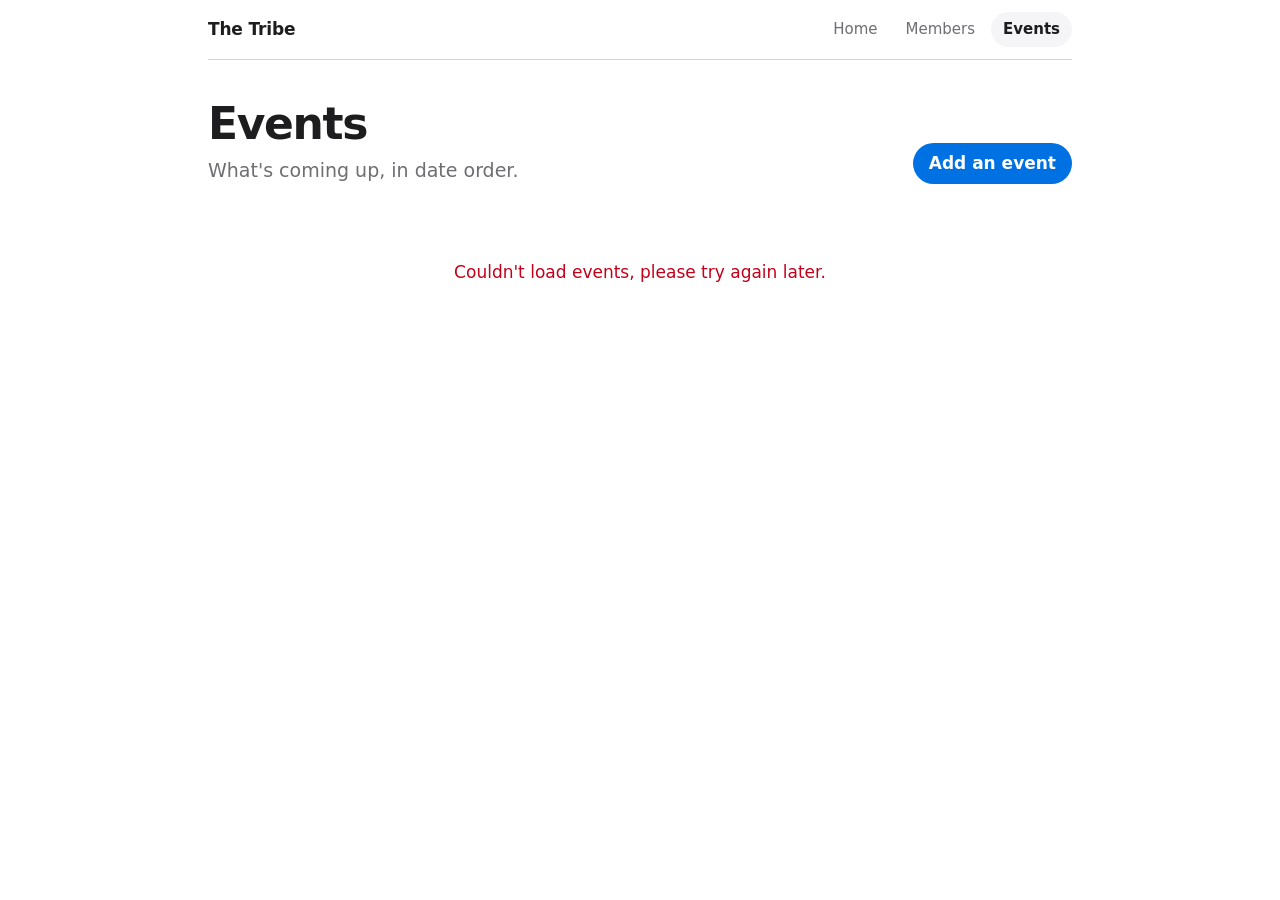
==== events/index.html @ 6dedc01c "The Tribe site: members and events from a Google Sheet, events added via Google Form Co-Authored-By:" ====
<!doctype html>
<html lang="en">
<head>
  <meta charset="utf-8">
  <meta name="viewport" content="width=device-width, initial-scale=1">
  <title>Events · The Tribe</title>
  <link rel="stylesheet" href="../style.css">
</head>
<body>
  <header>
    <nav>
      <span class="brand">The Tribe</span>
      <a href="../">Home</a>
      <a href="../members/">Members</a>
      <a href="./" aria-current="page">Events</a>
    </nav>
  </header>
  <main>
    <div class="head">
      <div>
        <h1>Events</h1>
        <p class="lede">What's coming up, in date order.</p>
      </div>
      <button class="btn" type="button" id="add-event">Add an event</button>
    </div>
    <ul class="events" id="events"></ul>
    <p class="state" id="status">Loading…</p>
  </main>

  <dialog class="modal" id="event-form" aria-labelledby="event-form-title">
    <form method="dialog"><button class="close" aria-label="Close">&times;</button></form>
    <div class="body">
      <h2 id="event-form-title">Add an event</h2>
      <p class="meta">You'll need the members' passcode. Ask Vivyen if you don't have it.</p>
      <iframe class="form-frame" title="Add an event form"></iframe>
      <p class="fine"><a target="_blank" rel="noopener">Open the form in a new tab</a></p>
    </div>
  </dialog>

  <script src="../config.js"></script>
  <script src="../app.js"></script>
</body>
</html>
---- style.css ----
/* The Tribe: one shared stylesheet. Restyle by editing the tokens below. */
:root {
  --bg: #fff; --fg: #1d1d1f; --muted: #6e6e73;
  --card: #f5f5f7; --hover: #ebebed; --well: #ebebed; --line: #d2d2d7; --dialog: #fff;
  --accent: #0066cc; --btn: #0071e3; --err: #c4001a;
  --radius: 1rem; --gap: 1rem; --width: 54rem;
  color-scheme: light dark;
}
@media (prefers-color-scheme: dark) {
  :root {
    --bg: #000; --fg: #f5f5f7; --muted: #a1a1a6;
    --card: #1c1c1e; --hover: #2c2c2e; --well: #1c1c1e; --line: #38383a; --dialog: #2c2c2e;
    --accent: #4da3ff; --err: #ff6b6b;
  }
}

*, ::before, ::after { box-sizing: border-box; }
body { margin: 0; background: var(--bg); color: var(--fg);
  font: 1.0625rem/1.5 -apple-system, BlinkMacSystemFont, system-ui, "Segoe UI", sans-serif;
  -webkit-text-size-adjust: 100%; }
header, main { width: min(100% - 2rem, var(--width)); margin-inline: auto; }
main { padding-bottom: 4rem; }
a { color: var(--accent); }
ul { list-style: none; margin: 0; padding: 0; }
h1, h2, p { margin: 0; }
:focus-visible { outline: 2px solid var(--btn); outline-offset: 2px; }

/* Navigation: the current page is marked with aria-current="page" */
nav { display: flex; align-items: center; gap: .25rem; padding: .75rem 0; border-bottom: 1px solid var(--line); }
.brand { margin-right: auto; font-weight: 700; letter-spacing: -.01em; }
nav a { padding: .375rem .75rem; border-radius: 999px; color: var(--muted); font-size: .9375rem; font-weight: 500; text-decoration: none; }
nav a:hover { color: var(--fg); }
nav a[aria-current] { background: var(--card); color: var(--fg); font-weight: 600; }

/* Page heading */
.head { display: flex; flex-wrap: wrap; align-items: flex-end; justify-content: space-between; gap: var(--gap); margin: 2.5rem 0 1.75rem; }
h1 { font-size: clamp(2rem, 7vw, 2.75rem); line-height: 1.1; letter-spacing: -.03em; font-weight: 700; }
h2 { font-size: 1.25rem; line-height: 1.25; letter-spacing: -.01em; font-weight: 600; }
.lede { margin-top: .5rem; color: var(--muted); font-size: 1.1875rem; max-width: 34rem; }
.hero { margin-top: clamp(3rem, 12vw, 6rem); }
.hero h1 { font-size: clamp(2.5rem, 9vw, 4rem); line-height: 1.05; letter-spacing: -.035em; max-width: 14ch; }
.hero .lede { margin-top: 1rem; }
.hero .actions { margin-top: 2rem; }

/* Buttons and link buttons */
.btn, .links a { display: inline-block; padding: .625rem 1rem; border: 0; border-radius: 999px; background: var(--btn); color: #fff;
  font: inherit; font-weight: 600; line-height: 1.25; text-decoration: none; cursor: pointer; }
.btn:hover { background: #0077ed; }
.btn:active, .card:active { opacity: .75; }
.btn.secondary, .links a { background: var(--card); color: var(--accent); }
.btn.secondary:hover, .links a:hover { background: var(--hover); }
.actions { display: flex; flex-wrap: wrap; gap: .75rem; }

/* Member cards: <ul class="grid"><li><button class="card"> */
.grid { display: grid; grid-template-columns: repeat(auto-fill, minmax(16rem, 1fr)); gap: var(--gap); }
.card { display: grid; grid-template-columns: auto 1fr; align-items: center; align-content: start; gap: .125rem .875rem; width: 100%; height: 100%;
  padding: 1.125rem; border: 0; border-radius: var(--radius); background: var(--card); color: inherit; font: inherit; text-align: left; cursor: pointer; }
.card:hover { background: var(--hover); }
.card .avatar { grid-row: span 2; }
.card .desc { grid-column: 1 / -1; margin-top: .75rem; }
.name { font-size: 1.0625rem; font-weight: 600; line-height: 1.25; letter-spacing: -.01em; }
.meta { color: var(--muted); font-size: .9375rem; line-height: 1.3; }
.desc { font-size: .9375rem; line-height: 1.45; }
.avatar { --s: 2.75rem; display: grid; place-items: center; flex: none; width: var(--s); height: var(--s); border-radius: 50%;
  background: var(--hover); color: var(--muted); font-size: calc(var(--s) * .36); font-weight: 600; letter-spacing: .02em; overflow: hidden; }
.avatar img { width: 100%; height: 100%; object-fit: cover; }

/* Events: <ul class="events"><li class="event"> */
.events { display: grid; gap: var(--gap); }
.event { padding: 1.25rem; border-radius: var(--radius); background: var(--card); }
.event .date { display: block; margin-bottom: .25rem; color: var(--accent); font-size: .8125rem; font-weight: 600; letter-spacing: .04em; text-transform: uppercase; }
.event .desc { margin-top: .5rem; font-size: 1rem; white-space: pre-line; overflow-wrap: anywhere; }
.event .by { margin-top: .75rem; color: var(--muted); font-size: .875rem; }

/* Loading / error / empty: <p class="state"> (add .error for failures) */
.state { padding: 3rem 1rem; text-align: center; color: var(--muted); }
.state.error { color: var(--err); }

/* Dialogs: <dialog class="modal"> with a form[method=dialog] close button */
.modal { width: min(34rem, calc(100% - 2rem)); padding: 0; overflow: hidden; border: 0; border-radius: 1.25rem;
  background: var(--dialog); color: var(--fg); box-shadow: 0 1.5rem 4rem rgb(0 0 0 / .3); }
.modal::backdrop { background: rgb(0 0 0 / .45); }
.modal .body { max-height: calc(100dvh - 2rem); padding: 1.75rem 1.25rem 1.25rem; overflow: auto; }
.modal .avatar { --s: 4rem; margin-bottom: 1rem; background: var(--well); }
.modal h2 { padding-right: 2rem; font-size: 1.5rem; line-height: 1.15; letter-spacing: -.02em; font-weight: 700; }
.modal .meta { margin-top: .25rem; font-size: 1rem; }
.modal .bio { margin-top: 1.25rem; white-space: pre-line; }
.modal .links { display: flex; flex-wrap: wrap; gap: .5rem; margin-top: 1.5rem; }
.modal .links a { font-size: .9375rem; }
.modal .fine { margin-top: 1rem; font-size: .9375rem; text-align: center; }
.close { position: absolute; top: .75rem; right: .75rem; z-index: 1; width: 2rem; height: 2rem; padding: 0 0 .125rem; border: 0; border-radius: 50%;
  background: var(--well); color: var(--muted); font: inherit; font-size: 1.5rem; line-height: 1; cursor: pointer; }
.close:hover { color: var(--fg); }
.form-frame { display: block; margin-top: 1rem; width: 100%; height: min(32rem, 70dvh); border: 1px solid var(--line); border-radius: .75rem; background: #fff; }
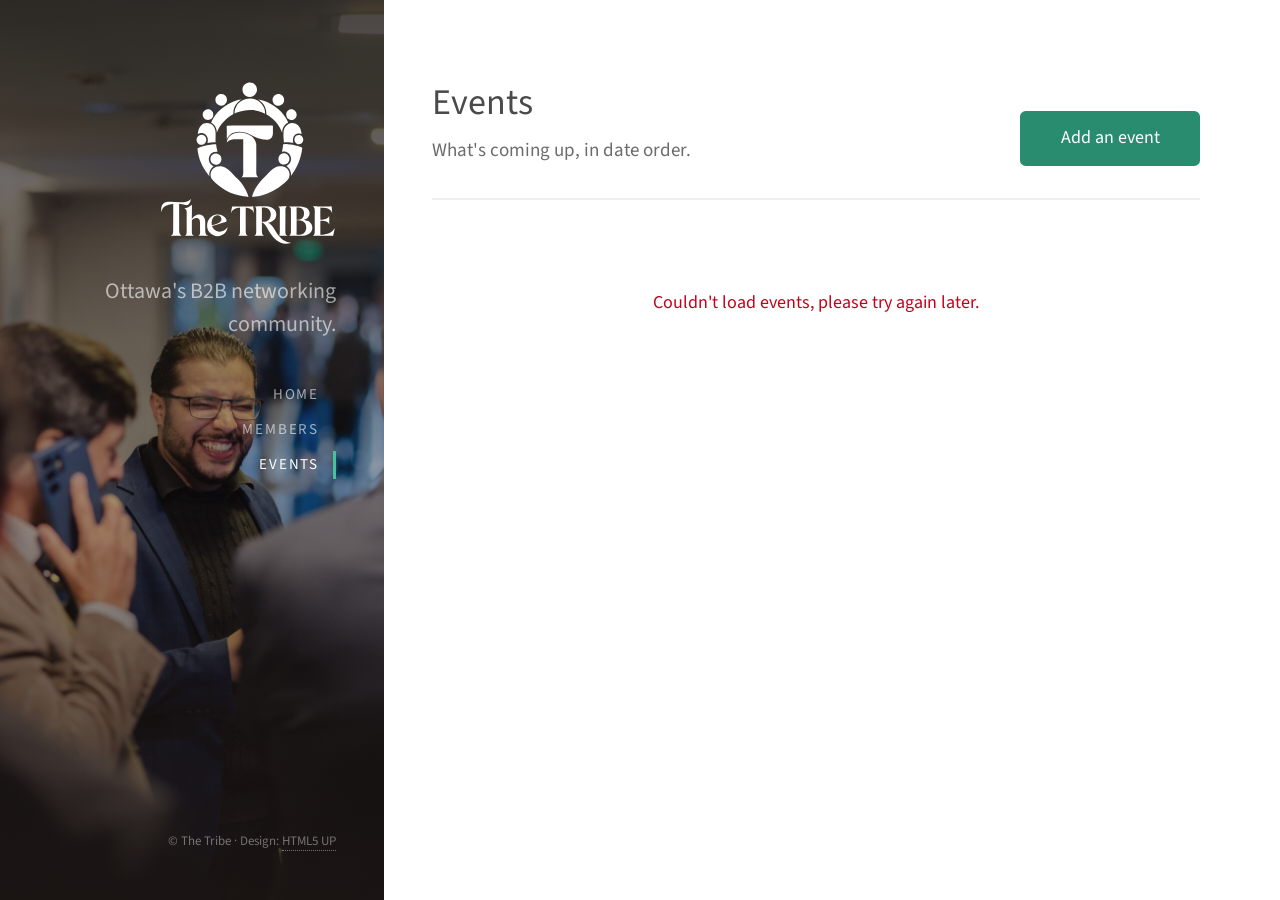
==== commit e3e4ab6f: "Redesign the site in the style of Strata (HTML5 UP) A fixed photo panel on the left holds the logo, " ====
--- a/events/index.html
+++ b/events/index.html
@@ -4,16 +4,24 @@
   <meta charset="utf-8">
   <meta name="viewport" content="width=device-width, initial-scale=1">
   <title>Events · The Tribe</title>
+  <link rel="icon" href="../images/icon.svg" type="image/svg+xml">
+  <link rel="preconnect" href="https://fonts.googleapis.com">
+  <link rel="preconnect" href="https://fonts.gstatic.com" crossorigin>
+  <link rel="stylesheet" href="https://fonts.googleapis.com/css2?family=Source+Sans+3:wght@400;600&display=swap">
   <link rel="stylesheet" href="../style.css">
 </head>
 <body>
-  <header>
-    <nav>
-      <span class="brand">The Tribe</span>
-      <a href="../">Home</a>
-      <a href="../members/">Members</a>
-      <a href="./" aria-current="page">Events</a>
-    </nav>
+  <header class="side">
+    <div>
+      <a class="logo" href="../"><img src="../images/logo.svg" alt="The Tribe"></a>
+      <p class="intro">Ottawa's B2B networking community.</p>
+      <nav>
+        <a href="../">Home</a>
+        <a href="../members/">Members</a>
+        <a href="./" aria-current="page">Events</a>
+      </nav>
+    </div>
+    <p class="credit">&copy; The Tribe &middot; Design: <a href="https://html5up.net">HTML5 UP</a></p>
   </header>
   <main>
     <div class="head">
--- a/style.css
+++ b/style.css
@@ -1,74 +1,96 @@
-/* The Tribe: one shared stylesheet. Restyle by editing the tokens below. */
+/* The Tribe: one shared stylesheet. Restyle by editing the tokens below.
+   Layout and look adapted from Strata by HTML5 UP (html5up.net, CC BY 3.0). */
 :root {
-  --bg: #fff; --fg: #1d1d1f; --muted: #6e6e73;
-  --card: #f5f5f7; --hover: #ebebed; --well: #ebebed; --line: #d2d2d7; --dialog: #fff;
-  --accent: #0066cc; --btn: #0071e3; --err: #c4001a;
-  --radius: 1rem; --gap: 1rem; --width: 54rem;
+  --bg: #fff; --fg: #4a4a4a; --text: #6b6b6b; --muted: #767676;
+  --card: #fff; --hover: #fafafa; --well: #f3f3f3; --line: #efefef; --dialog: #fff;
+  --accent: #49bf9d; --accent-text: #24806a; --btn: #2a8c6f; --btn-hover: #24785f; --err: #c4001a;
+  --panel: #1f1815; --panel-text: rgb(255 255 255 / .6); --side: 35%;
+  --radius: .35rem; --gap: 1.25rem;
   color-scheme: light dark;
 }
 @media (prefers-color-scheme: dark) {
   :root {
-    --bg: #000; --fg: #f5f5f7; --muted: #a1a1a6;
-    --card: #1c1c1e; --hover: #2c2c2e; --well: #1c1c1e; --line: #38383a; --dialog: #2c2c2e;
-    --accent: #4da3ff; --err: #ff6b6b;
+    --bg: #1b1b1d; --fg: #ededed; --text: #b5b5b5; --muted: #9a9a9a;
+    --card: #1b1b1d; --hover: #232326; --well: #2a2a2d; --line: #2e2e31; --dialog: #232326;
+    --accent-text: #5fd3b0; --err: #ff6b6b;
   }
 }
 
 *, ::before, ::after { box-sizing: border-box; }
-body { margin: 0; background: var(--bg); color: var(--fg);
-  font: 1.0625rem/1.5 -apple-system, BlinkMacSystemFont, system-ui, "Segoe UI", sans-serif;
+body { margin: 0; background: var(--bg); color: var(--text);
+  font: 1.125rem/1.65 "Source Sans 3", "Source Sans Pro", Helvetica, sans-serif;
   -webkit-text-size-adjust: 100%; }
-header, main { width: min(100% - 2rem, var(--width)); margin-inline: auto; }
-main { padding-bottom: 4rem; }
-a { color: var(--accent); }
+a { color: var(--accent-text); text-decoration: underline dotted 1px; text-underline-offset: .2em; }
+a:hover { text-decoration-color: transparent; }
 ul { list-style: none; margin: 0; padding: 0; }
 h1, h2, p { margin: 0; }
-:focus-visible { outline: 2px solid var(--btn); outline-offset: 2px; }
+strong { font-weight: 600; }
+:focus-visible { outline: 2px solid var(--accent); outline-offset: 2px; }
+
+/* Side panel: a fixed photo column on the left; a banner on top on small screens.
+   Swap the photo by replacing images/bg.jpg. */
+.side { position: fixed; inset: 0 auto 0 0; width: var(--side); display: flex; flex-direction: column; justify-content: space-between;
+  padding: 6rem 3.5rem 3rem; overflow-y: auto; text-align: right; color: var(--panel-text);
+  --shade: linear-gradient(rgb(31 24 21 / .8), rgb(31 24 21 / .35) 55%, rgb(31 24 21 / .75));
+  background: var(--shade), url("images/bg.jpg") center 45% / cover no-repeat, var(--panel); }
+.side a { color: inherit; text-decoration: none; }
+.logo { display: inline-block; }
+.logo img { display: block; width: 11rem; height: auto; }
+.intro { margin-top: 1.25rem; font-size: 1.375rem; line-height: 1.5; }
 
 /* Navigation: the current page is marked with aria-current="page" */
-nav { display: flex; align-items: center; gap: .25rem; padding: .75rem 0; border-bottom: 1px solid var(--line); }
-.brand { margin-right: auto; font-weight: 700; letter-spacing: -.01em; }
-nav a { padding: .375rem .75rem; border-radius: 999px; color: var(--muted); font-size: .9375rem; font-weight: 500; text-decoration: none; }
-nav a:hover { color: var(--fg); }
-nav a[aria-current] { background: var(--card); color: var(--fg); font-weight: 600; }
+nav { display: flex; flex-direction: column; align-items: flex-end; gap: .375rem; margin-top: 2.5rem; }
+nav a { padding: .125rem .875rem .125rem 0; border-right: 3px solid transparent;
+  font-size: .9375rem; letter-spacing: .12em; text-transform: uppercase; }
+.side nav a:hover, nav a[aria-current] { color: #fff; }
+nav a[aria-current] { border-right-color: var(--accent); }
+
+.credit { margin-top: 2rem; color: rgb(255 255 255 / .4); font-size: .8125rem; }
+.side .credit a { border-bottom: 1px dotted; }
+
+/* Content column */
+main { margin-left: var(--side); max-width: 54rem; padding: 6rem 4rem 4rem; }
 
 /* Page heading */
-.head { display: flex; flex-wrap: wrap; align-items: flex-end; justify-content: space-between; gap: var(--gap); margin: 2.5rem 0 1.75rem; }
-h1 { font-size: clamp(2rem, 7vw, 2.75rem); line-height: 1.1; letter-spacing: -.03em; font-weight: 700; }
-h2 { font-size: 1.25rem; line-height: 1.25; letter-spacing: -.01em; font-weight: 600; }
-.lede { margin-top: .5rem; color: var(--muted); font-size: 1.1875rem; max-width: 34rem; }
-.hero { margin-top: clamp(3rem, 12vw, 6rem); }
-.hero h1 { font-size: clamp(2.5rem, 9vw, 4rem); line-height: 1.05; letter-spacing: -.035em; max-width: 14ch; }
-.hero .lede { margin-top: 1rem; }
-.hero .actions { margin-top: 2rem; }
+.head { display: flex; flex-wrap: wrap; align-items: flex-end; justify-content: space-between; gap: var(--gap);
+  margin-bottom: 2.5rem; padding-bottom: 2rem; border-bottom: 2px solid var(--line); }
+h1 { color: var(--fg); font-size: clamp(1.75rem, 5vw, 2.25rem); line-height: 1.3; font-weight: 400; }
+h2 { color: var(--fg); font-size: 1.25rem; line-height: 1.35; font-weight: 600; }
+.lede { margin-top: .5rem; font-size: 1.1875rem; max-width: 34rem; }
+.hero h1 { max-width: 24ch; }
+.hero .lede { margin-top: 1.25rem; }
+.hero .actions { margin-top: 2.5rem; }
 
 /* Buttons and link buttons */
-.btn, .links a { display: inline-block; padding: .625rem 1rem; border: 0; border-radius: 999px; background: var(--btn); color: #fff;
-  font: inherit; font-weight: 600; line-height: 1.25; text-decoration: none; cursor: pointer; }
-.btn:hover { background: #0077ed; }
-.btn:active, .card:active { opacity: .75; }
-.btn.secondary, .links a { background: var(--card); color: var(--accent); }
-.btn.secondary:hover, .links a:hover { background: var(--hover); }
+.btn, .links a { display: inline-block; min-width: 10em; padding: .75em 1.5em; border: 3px solid var(--btn); border-radius: var(--radius);
+  background: var(--btn); color: #fff; font: inherit; line-height: 1.25; text-align: center; text-decoration: none; cursor: pointer;
+  transition: background-color .2s, border-color .2s, color .2s; }
+.btn:hover { background: var(--btn-hover); border-color: var(--btn-hover); }
+.btn:active { opacity: .85; }
+.btn.secondary, .links a { border-color: var(--line); background: transparent; color: var(--fg); }
+.btn.secondary:hover, .links a:hover { border-color: var(--accent); color: var(--accent-text); }
 .actions { display: flex; flex-wrap: wrap; gap: .75rem; }
 
 /* Member cards: <ul class="grid"><li><button class="card"> */
 .grid { display: grid; grid-template-columns: repeat(auto-fill, minmax(16rem, 1fr)); gap: var(--gap); }
 .card { display: grid; grid-template-columns: auto 1fr; align-items: center; align-content: start; gap: .125rem .875rem; width: 100%; height: 100%;
-  padding: 1.125rem; border: 0; border-radius: var(--radius); background: var(--card); color: inherit; font: inherit; text-align: left; cursor: pointer; }
-.card:hover { background: var(--hover); }
+  padding: 1.25rem; border: 2px solid var(--line); border-radius: var(--radius); background: var(--card); color: inherit; font: inherit;
+  text-align: left; cursor: pointer; transition: border-color .2s; }
+.card:hover { border-color: var(--accent); }
+.card:active { background: var(--hover); }
 .card .avatar { grid-row: span 2; }
 .card .desc { grid-column: 1 / -1; margin-top: .75rem; }
-.name { font-size: 1.0625rem; font-weight: 600; line-height: 1.25; letter-spacing: -.01em; }
+.name { color: var(--fg); font-size: 1.0625rem; font-weight: 600; line-height: 1.25; }
 .meta { color: var(--muted); font-size: .9375rem; line-height: 1.3; }
-.desc { font-size: .9375rem; line-height: 1.45; }
-.avatar { --s: 2.75rem; display: grid; place-items: center; flex: none; width: var(--s); height: var(--s); border-radius: 50%;
-  background: var(--hover); color: var(--muted); font-size: calc(var(--s) * .36); font-weight: 600; letter-spacing: .02em; overflow: hidden; }
+.desc { font-size: .9375rem; line-height: 1.5; }
+.avatar { --s: 3rem; display: grid; place-items: center; flex: none; width: var(--s); height: var(--s); border-radius: 50%;
+  background: var(--well); color: var(--muted); font-size: calc(var(--s) * .36); font-weight: 600; letter-spacing: .02em; overflow: hidden; }
 .avatar img { width: 100%; height: 100%; object-fit: cover; }
 
-/* Events: <ul class="events"><li class="event"> */
-.events { display: grid; gap: var(--gap); }
-.event { padding: 1.25rem; border-radius: var(--radius); background: var(--card); }
-.event .date { display: block; margin-bottom: .25rem; color: var(--accent); font-size: .8125rem; font-weight: 600; letter-spacing: .04em; text-transform: uppercase; }
+/* Events: <ul class="events"><li class="event">, separated by rules */
+.event { padding: 2rem 0; border-top: 2px solid var(--line); }
+.event:first-child { padding-top: 0; border-top: 0; }
+.event .date { display: block; margin-bottom: .375rem; color: var(--accent-text); font-size: .8125rem; font-weight: 600; letter-spacing: .12em; text-transform: uppercase; }
 .event .desc { margin-top: .5rem; font-size: 1rem; white-space: pre-line; overflow-wrap: anywhere; }
 .event .by { margin-top: .75rem; color: var(--muted); font-size: .875rem; }
 
@@ -77,18 +99,38 @@
 .state.error { color: var(--err); }
 
 /* Dialogs: <dialog class="modal"> with a form[method=dialog] close button */
-.modal { width: min(34rem, calc(100% - 2rem)); padding: 0; overflow: hidden; border: 0; border-radius: 1.25rem;
-  background: var(--dialog); color: var(--fg); box-shadow: 0 1.5rem 4rem rgb(0 0 0 / .3); }
-.modal::backdrop { background: rgb(0 0 0 / .45); }
-.modal .body { max-height: calc(100dvh - 2rem); padding: 1.75rem 1.25rem 1.25rem; overflow: auto; }
-.modal .avatar { --s: 4rem; margin-bottom: 1rem; background: var(--well); }
-.modal h2 { padding-right: 2rem; font-size: 1.5rem; line-height: 1.15; letter-spacing: -.02em; font-weight: 700; }
+.modal { width: min(34rem, calc(100% - 2rem)); padding: 0; overflow: hidden; border: 0; border-radius: .5rem;
+  background: var(--dialog); color: var(--text); box-shadow: 0 1.5rem 4rem rgb(0 0 0 / .3); }
+.modal::backdrop { background: rgb(31 24 21 / .6); }
+.modal .body { max-height: calc(100dvh - 2rem); padding: 1.75rem 1.5rem 1.5rem; overflow: auto; }
+.modal .avatar { --s: 4.5rem; margin-bottom: 1rem; }
+.modal h2 { padding-right: 2rem; font-size: 1.625rem; line-height: 1.2; font-weight: 400; }
 .modal .meta { margin-top: .25rem; font-size: 1rem; }
 .modal .bio { margin-top: 1.25rem; white-space: pre-line; }
 .modal .links { display: flex; flex-wrap: wrap; gap: .5rem; margin-top: 1.5rem; }
-.modal .links a { font-size: .9375rem; }
+.modal .links a { min-width: 0; font-size: .9375rem; }
 .modal .fine { margin-top: 1rem; font-size: .9375rem; text-align: center; }
 .close { position: absolute; top: .75rem; right: .75rem; z-index: 1; width: 2rem; height: 2rem; padding: 0 0 .125rem; border: 0; border-radius: 50%;
   background: var(--well); color: var(--muted); font: inherit; font-size: 1.5rem; line-height: 1; cursor: pointer; }
 .close:hover { color: var(--fg); }
-.form-frame { display: block; margin-top: 1rem; width: 100%; height: min(32rem, 70dvh); border: 1px solid var(--line); border-radius: .75rem; background: #fff; }
+.form-frame { display: block; margin-top: 1rem; width: 100%; height: min(32rem, 70dvh); border: 2px solid var(--line); border-radius: var(--radius); background: #fff; }
+
+/* Large screens: a narrower panel */
+@media (max-width: 1280px) {
+  :root { --side: 30%; }
+  .side { padding: 5rem 3rem 3rem; }
+  main { padding: 5rem 3rem 3rem; }
+}
+
+/* Small screens: the panel becomes a banner above the content */
+@media (max-width: 980px) {
+  .side { position: relative; width: auto; padding: 4rem 1.5rem 2.5rem; text-align: center;
+    --shade: linear-gradient(rgb(31 24 21 / .7), rgb(31 24 21 / .7)); }
+  .logo img { width: 8rem; }
+  .intro { margin-top: 1rem; font-size: 1.25rem; }
+  nav { flex-direction: row; flex-wrap: wrap; justify-content: center; gap: .25rem 1.5rem; margin-top: 1.75rem; }
+  nav a { padding: 0 0 .25rem; border-right: 0; border-bottom: 3px solid transparent; }
+  nav a[aria-current] { border-bottom-color: var(--accent); }
+  .credit { margin-top: 2.5rem; }
+  main { margin-left: 0; padding: 3rem 1.25rem 4rem; }
+}
